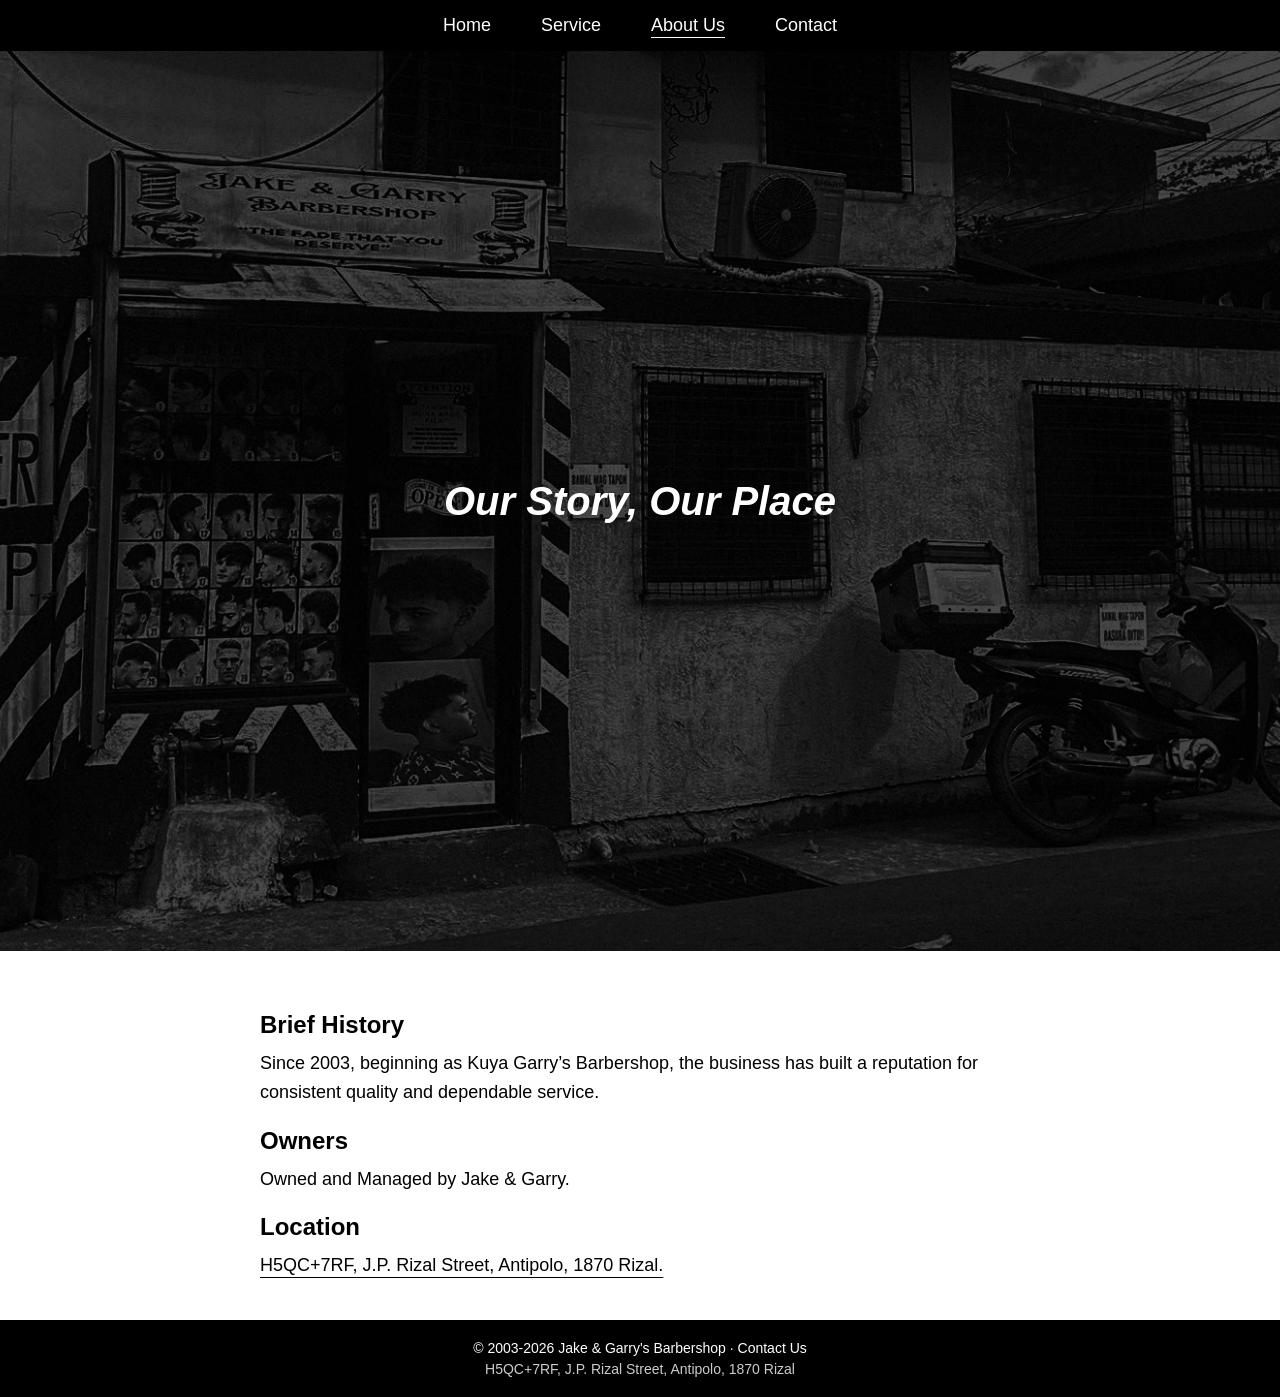
==== about.html @ 4647aa6d "initial commit" ====
<!DOCTYPE html>
<html lang="en">

<head>
    <meta charset="UTF-8">
    <meta name="viewport" content="width=device-width, initial-scale=1.0">
    <title>Jake & Garry's Barbershop - About Us</title>

    <link rel="stylesheet" href="global_css.css">
</head>

<body>

    <div class="navbar">
        <a href="index.html">Home</a>
        <a href="service.html">Service</a>
        <a href="about.html" class="active-page">About Us</a>
        <a href="contact.html">Contact</a>
    </div>

    <div class="about-hero">
        <h1>Our Story, Our Place</h1>
    </div>

    <div class="about-content">

        <h2>Brief History</h2>
        <p>
            Since 2003, beginning as Kuya Garry’s Barbershop, the business has built a reputation for consistent quality and dependable service.
        </p>

        <h2>Owners</h2>
        <p>
            Owned and Managed by Jake & Garry.
        </p>

        <h2>Location</h2>
        <p>
            <a href="https://www.google.com/maps/place/KUYA+GARRY'S+BARBERSHOP/@14.5881879,121.169457,17z/data=!3m1!4b1!4m6!3m5!1s0x3397bf535bb8e7dd:0x66876cd2f6c0681e!8m2!3d14.5881827!4d121.1720319!16s%2Fg%2F11t_sh545w?entry=ttu&g_ep=EgoyMDI2MDQxNC4wIKXMDSoASAFQAw%3D%3D"
               target="_blank">
                H5QC+7RF, J.P. Rizal Street, Antipolo, 1870 Rizal.
            </a>
        </p>

    </div>

    <footer class="site-footer">
        <p>
            © 2003-2026 Jake & Garry's Barbershop ·
            <a href="contact.html">Contact Us</a>

            <span class="footer-address">
                H5QC+7RF, J.P. Rizal Street, Antipolo, 1870 Rizal
            </span>
        </p>
    </footer>

</body>

</html>
---- global_css.css ----
* {
    margin: 0;
    padding: 0;
    box-sizing: border-box;
    font-family: Arial, Helvetica, sans-serif;
}

.navbar {
    display: flex;
    justify-content: center;
    flex-wrap: wrap;
    gap: clamp(15px, 5vw, 50px);
    padding: 15px 20px;
    background: black;
}

.navbar a {
    color: white;
    font-size: clamp(14px, 2vw, 18px);
    text-decoration: none;
}

.navbar a:hover {
    color: #ccc;
}

.navbar a.active-page {
    text-decoration: underline;
    text-underline-offset: 6px;
}

.site-footer {
    display: flex;
    justify-content: center;
    align-items: center;
    text-align: center;
    padding: 20px;
    background: black;
    color: white;
    font-size: clamp(12px, 2vw, 14px);
}

.site-footer a {
    color: white;
    text-decoration: none;
}

.site-footer a:hover {
    color: #ccc;
}

.footer-address {
    color: #ccc;
    display: block;
    margin-top: 5px;
}

.home-hero,
.service-hero,
.about-hero,
.contact-hero {
    position: relative;
    min-height: 100vh;
    padding: 20px;
    display: flex;
    flex-direction: column;
    justify-content: center;
    align-items: center;
    text-align: center;
    background-size: cover;
    background-position: center;
    background-repeat: no-repeat;
}

.home-hero::before,
.service-hero::before,
.about-hero::before,
.contact-hero::before {
    content: "";
    position: absolute;
    inset: 0;
    background: rgba(0, 0, 0, 0.70);
}

.home-hero h1,
.service-hero h1,
.about-hero h1,
.contact-hero h1 {
    position: relative;
    z-index: 1;
    color: white;
    font-style: italic;
    font-size: clamp(24px, 5vw, 40px);
    max-width: 90%;
}

.home-hero {
    background-image: url(Images/Home-Background.jpg);
}

.home-hero a {
    position: relative;
    z-index: 1;
    margin-top: 15px;
    padding: 10px 16px;
    font-size: clamp(14px, 2vw, 16px);
    background: black;
    color: white;
    text-decoration: none;
    border-radius: 5px;
}

.home-hero a:hover {
    color: #ccc;
}

.service-hero {
    background-image: url(Images/Service-Background.jpg);
}

.service-hero p {
    position: relative;
    z-index: 1;
    color: white;
    margin-top: 15px;
    padding: 10px 16px;
}

.service-content {
    padding: 40px 20px;
    max-width: 800px;
    margin: 0 auto;
}

.service-content h2 {
    margin-top: 20px;
    font-size: clamp(18px, 3vw, 24px);
}

.service-content p {
    display: flex;
    justify-content: space-between;
    margin-top: 10px;
    font-size: clamp(14px, 2.5vw, 18px);
    line-height: 1.6;
}

.price,
.note {
    font-weight: bold;
}

.photo-grid {
    display: grid;
    grid-template-columns: repeat(3, 1fr);
    gap: 15px;
    max-width: 800px;
    margin: 0 auto;
    padding: 20px;
}

.photo-grid img {
    width: 100%;
    aspect-ratio: 2 / 3;
    object-fit: cover;
}

.about-hero {
    background-image: url(Images/About-Background.jpg);
}

.about-content {
    padding: 40px 20px;
    max-width: 800px;
    margin: 0 auto;
}

.about-content h2 {
    margin-top: 20px;
    font-size: clamp(18px, 3vw, 24px);
}

.about-content p {
    margin-top: 10px;
    font-size: clamp(14px, 2.5vw, 18px);
    line-height: 1.6;
}

.about-content a {
    text-decoration: underline;
    text-underline-offset: 6px;
    color: black;
}

.about-content a:hover {
    color: #ccc;
}

.contact-hero {
    background-image: url(Images/Contact-Background.jpg);
}

.contact-content {
    padding: 40px 20px;
    max-width: 800px;
    margin: 0 auto;
}

.contact-content h2 {
    margin-top: 20px;
    font-size: clamp(18px, 3vw, 24px);
}

.contact-content p {
    margin-top: 10px;
    font-size: clamp(14px, 2.5vw, 18px);
    line-height: 1.6;
}
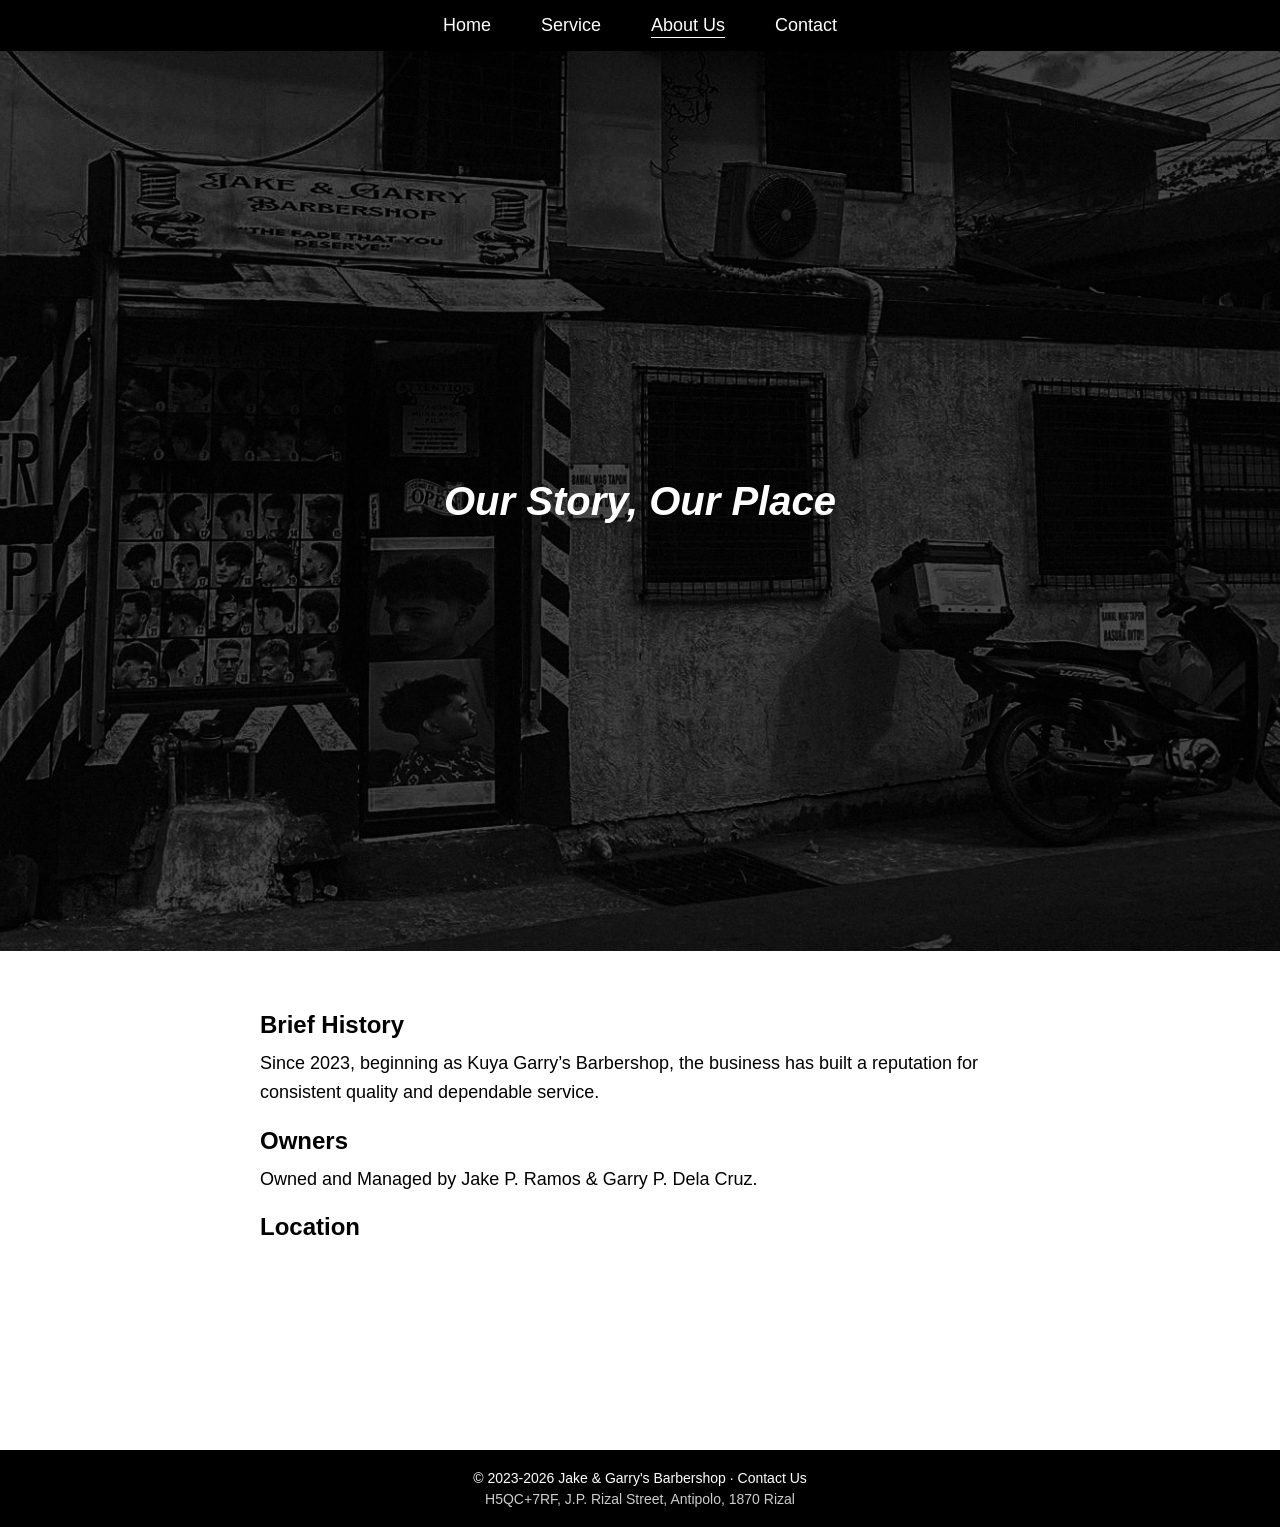
==== commit 5199109c: "initial commit" ====
--- a/about.html
+++ b/about.html
@@ -26,27 +26,24 @@
 
         <h2>Brief History</h2>
         <p>
-            Since 2003, beginning as Kuya Garry’s Barbershop, the business has built a reputation for consistent quality and dependable service.
+            Since 2023, beginning as Kuya Garry’s Barbershop, the business has built a reputation for consistent quality and dependable service.
         </p>
 
         <h2>Owners</h2>
         <p>
-            Owned and Managed by Jake & Garry.
+            Owned and Managed by Jake P. Ramos & Garry P. Dela Cruz.
         </p>
 
         <h2>Location</h2>
         <p>
-            <a href="https://www.google.com/maps/place/KUYA+GARRY'S+BARBERSHOP/@14.5881879,121.169457,17z/data=!3m1!4b1!4m6!3m5!1s0x3397bf535bb8e7dd:0x66876cd2f6c0681e!8m2!3d14.5881827!4d121.1720319!16s%2Fg%2F11t_sh545w?entry=ttu&g_ep=EgoyMDI2MDQxNC4wIKXMDSoASAFQAw%3D%3D"
-               target="_blank">
-                H5QC+7RF, J.P. Rizal Street, Antipolo, 1870 Rizal.
-            </a>
+            <iframe src="https://www.google.com/maps/embed?pb=!1m18!1m12!1m3!1d3861.191123709952!2d121.1720319!3d14.588182699999999!2m3!1f0!2f0!3f0!3m2!1i1024!2i768!4f13.1!3m3!1m2!1s0x3397bf535bb8e7dd%3A0x66876cd2f6c0681e!2sKUYA%20GARRY&#39;S%20BARBERSHOP!5e0!3m2!1sen!2sph!4v1778988953367!5m2!1sen!2sph" style="border:0;" allowfullscreen="" loading="lazy" referrerpolicy="no-referrer-when-downgrade"></iframe>
         </p>
 
     </div>
 
     <footer class="site-footer">
         <p>
-            © 2003-2026 Jake & Garry's Barbershop ·
+            © 2023-2026 Jake & Garry's Barbershop ·
             <a href="contact.html">Contact Us</a>
 
             <span class="footer-address">
@@ -57,4 +54,4 @@
 
 </body>
 
-</html>+</html>
--- a/global_css.css
+++ b/global_css.css
@@ -12,6 +12,11 @@
     gap: clamp(15px, 5vw, 50px);
     padding: 15px 20px;
     background: black;
+
+    position: -webkit-sticky;
+    position: sticky;
+    top: 0;
+    z-index: 1000;
 }
 
 .navbar a {
@@ -94,8 +99,25 @@
     max-width: 90%;
 }
 
+.about-content a, .contact-content a {
+    text-decoration: underline;
+    text-underline-offset: 6px;
+    color: black;
+}
+
+.about-content a:hover, .contact-content a:hover {
+    color: #ccc;
+}
+
 .home-hero {
     background-image: url(Images/Home-Background.jpg);
+}
+
+.logo {
+    position: relative;
+    z-index: 1;
+    max-width: 25%;
+    height: auto;
 }
 
 .home-hero a {
@@ -186,16 +208,6 @@
     line-height: 1.6;
 }
 
-.about-content a {
-    text-decoration: underline;
-    text-underline-offset: 6px;
-    color: black;
-}
-
-.about-content a:hover {
-    color: #ccc;
-}
-
 .contact-hero {
     background-image: url(Images/Contact-Background.jpg);
 }
@@ -215,4 +227,4 @@
     margin-top: 10px;
     font-size: clamp(14px, 2.5vw, 18px);
     line-height: 1.6;
-}+}  
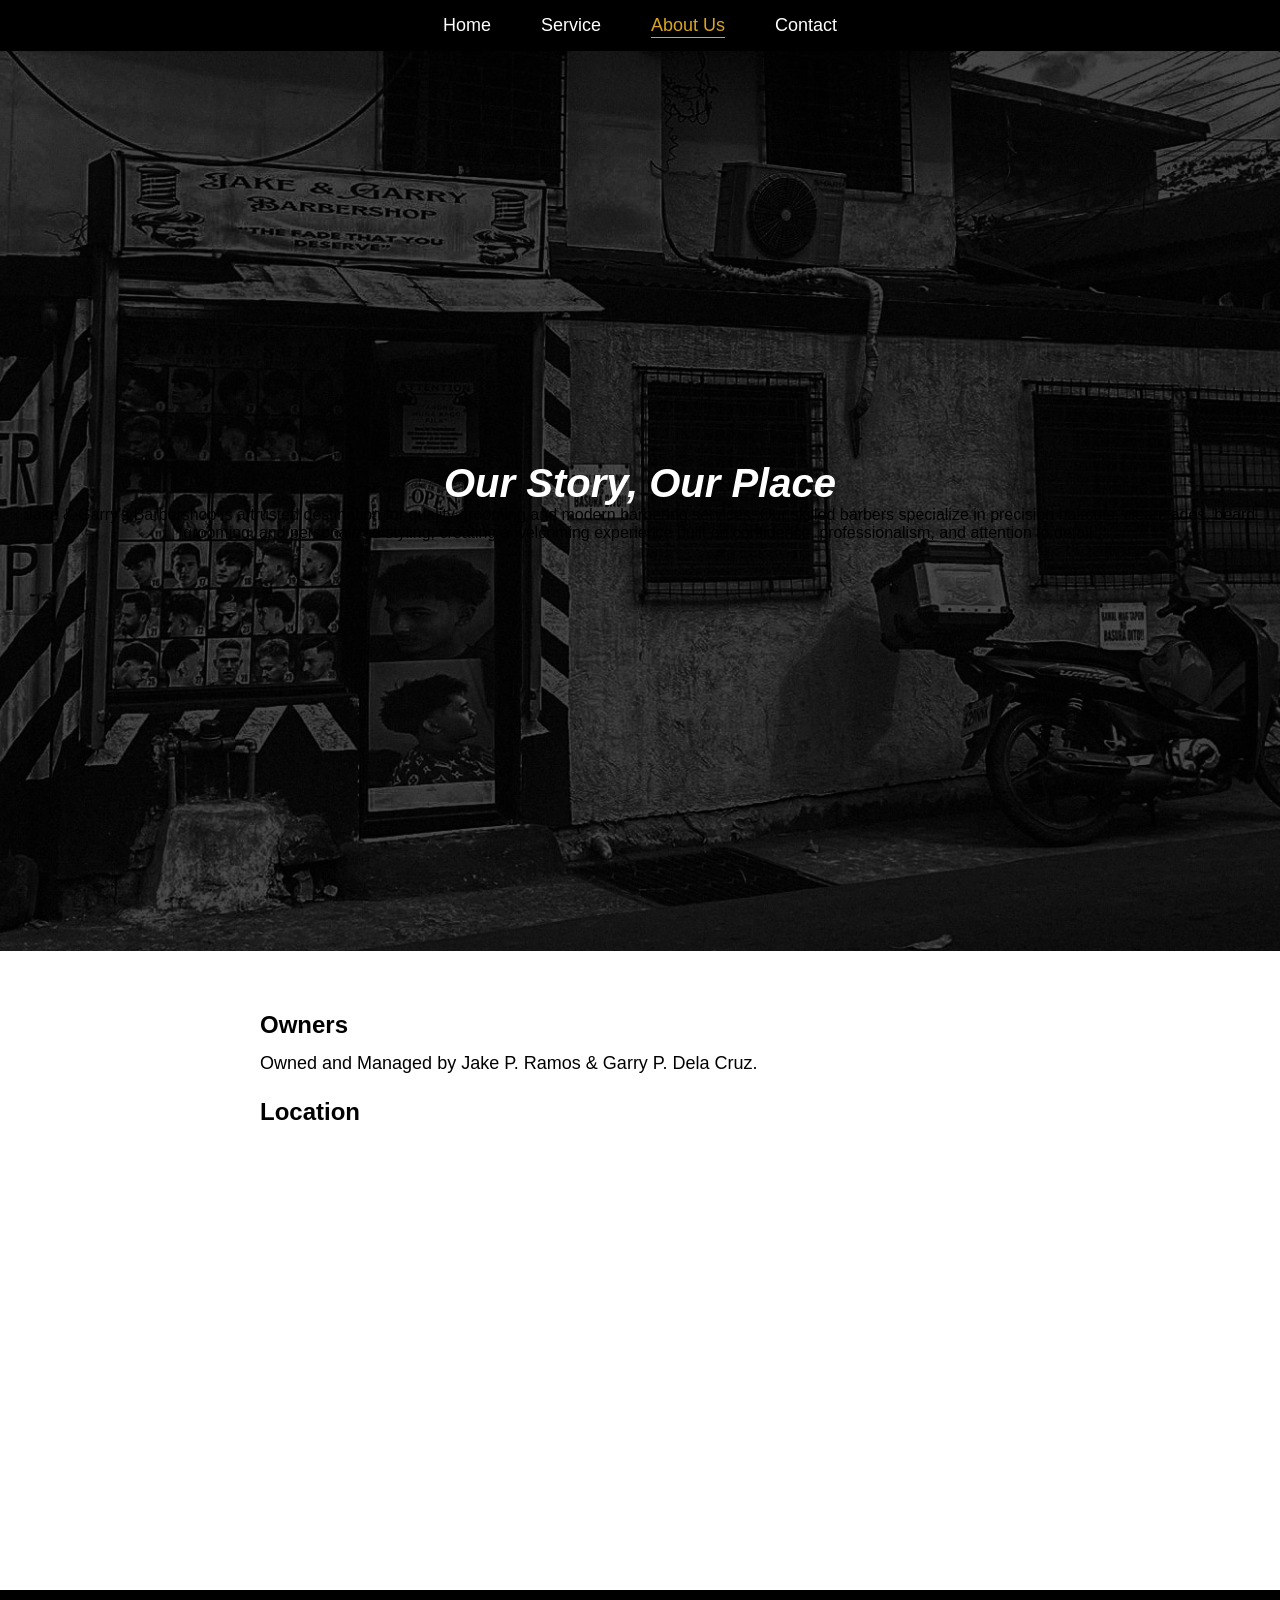
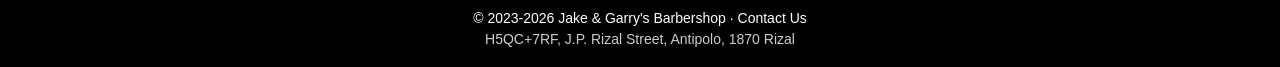
==== commit 54b6ee9b: "initial commit" ====
--- a/about.html
+++ b/about.html
@@ -20,14 +20,14 @@
 
     <div class="about-hero">
         <h1>Our Story, Our Place</h1>
+        <p>
+            Jake & Garry's Barbershop is a trusted destination for quality grooming and modern barbering services. 
+            Our skilled barbers specialize in precision haircuts, clean fades, beard grooming, and personalized styling, 
+            creating a welcoming experience built on confidence, professionalism, and attention to detail.
+        </p>
     </div>
 
     <div class="about-content">
-
-        <h2>Brief History</h2>
-        <p>
-            Since 2023, beginning as Kuya Garry’s Barbershop, the business has built a reputation for consistent quality and dependable service.
-        </p>
 
         <h2>Owners</h2>
         <p>
--- a/global_css.css
+++ b/global_css.css
@@ -26,10 +26,11 @@
 }
 
 .navbar a:hover {
-    color: #ccc;
+    color: goldenrod;
 }
 
 .navbar a.active-page {
+    color: goldenrod;
     text-decoration: underline;
     text-underline-offset: 6px;
 }
@@ -51,7 +52,7 @@
 }
 
 .site-footer a:hover {
-    color: #ccc;
+    color: goldenrod;
 }
 
 .footer-address {
@@ -99,25 +100,8 @@
     max-width: 90%;
 }
 
-.about-content a, .contact-content a {
-    text-decoration: underline;
-    text-underline-offset: 6px;
-    color: black;
-}
-
-.about-content a:hover, .contact-content a:hover {
-    color: #ccc;
-}
-
 .home-hero {
     background-image: url(Images/Home-Background.jpg);
-}
-
-.logo {
-    position: relative;
-    z-index: 1;
-    max-width: 25%;
-    height: auto;
 }
 
 .home-hero a {
@@ -126,14 +110,14 @@
     margin-top: 15px;
     padding: 10px 16px;
     font-size: clamp(14px, 2vw, 16px);
-    background: black;
+    background: goldenrod;
     color: white;
     text-decoration: none;
     border-radius: 5px;
 }
 
 .home-hero a:hover {
-    color: #ccc;
+    background-color: rgb(201, 152, 29);
 }
 
 .service-hero {
@@ -206,6 +190,12 @@
     margin-top: 10px;
     font-size: clamp(14px, 2.5vw, 18px);
     line-height: 1.6;
+}
+
+.about-content iframe{
+    width: 100%;
+    height: clamp(300px, 45vh, 450px);
+    border-radius: 8px;
 }
 
 .contact-hero {
@@ -228,3 +218,58 @@
     font-size: clamp(14px, 2.5vw, 18px);
     line-height: 1.6;
 }  
+
+.contact-form{
+    background-color: rgb(236, 236, 236);
+    border-radius: 5px;
+    padding: 20px;
+
+    width: 100%;
+    max-width: 400px;
+}
+
+input, textarea{
+    border: none;
+    border-radius: 5px;
+    padding: 15px;
+    margin-bottom: 15px;
+
+    width: 100%;
+}
+
+textarea{
+    resize: none;
+}
+
+.btn{
+    color: white;
+    background-color: goldenrod;
+    border: none;
+    border-radius: 5px;
+    font-size: 16px;
+    cursor: pointer;
+
+    width: 100%;
+    padding: 10px;
+
+}
+
+.btn:hover {
+    background-color: rgb(201, 152, 29);
+}
+
+.contact-content a {
+    text-decoration: underline;
+    text-underline-offset: 6px;
+    color: black;
+}
+
+.contact-content a:hover {
+    color: goldenrod;
+}
+
+.success{
+    font-size: 16px !important;
+    text-align: start;
+    color: goldenrod;
+}
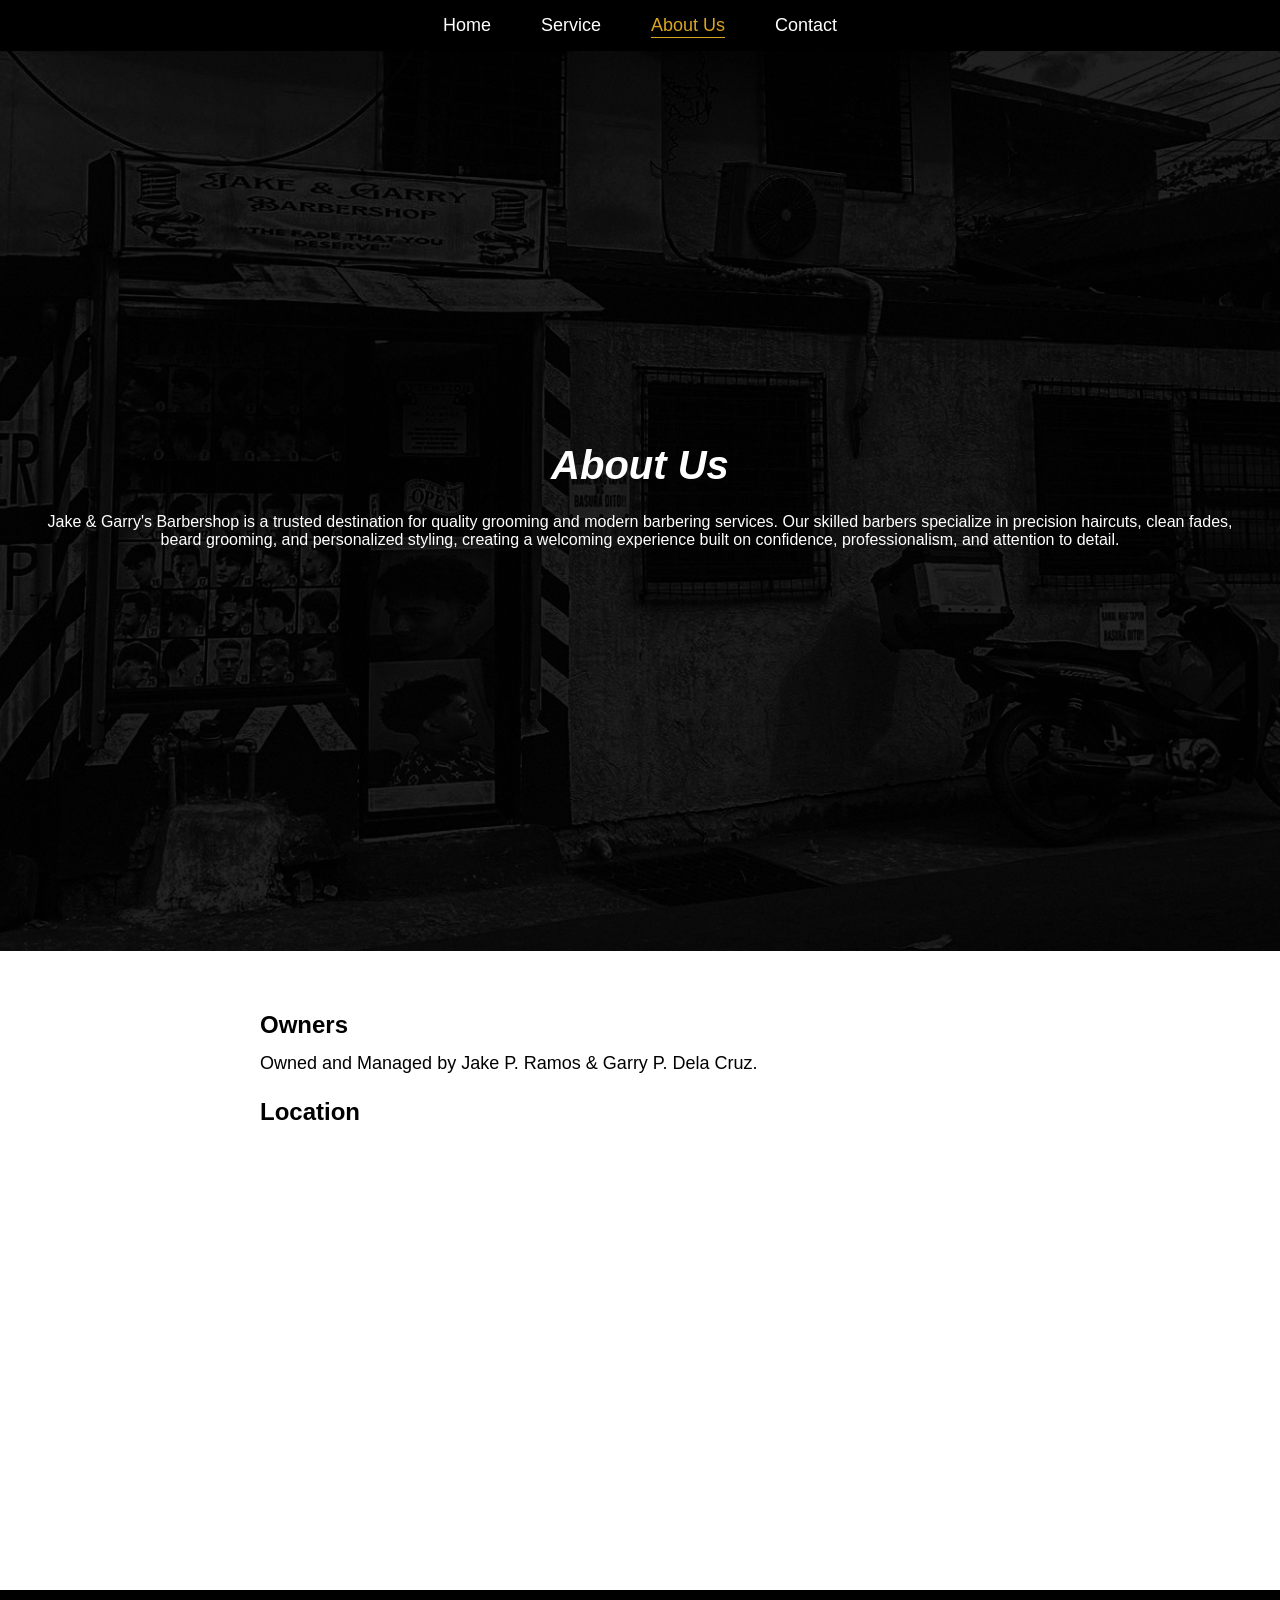
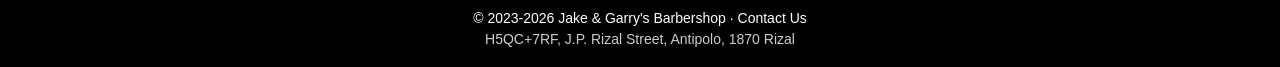
==== commit 53f724a6: "initial commit" ====
--- a/about.html
+++ b/about.html
@@ -19,7 +19,7 @@
     </div>
 
     <div class="about-hero">
-        <h1>Our Story, Our Place</h1>
+        <h1>About Us</h1>
         <p>
             Jake & Garry's Barbershop is a trusted destination for quality grooming and modern barbering services. 
             Our skilled barbers specialize in precision haircuts, clean fades, beard grooming, and personalized styling, 
--- a/global_css.css
+++ b/global_css.css
@@ -85,7 +85,7 @@
     content: "";
     position: absolute;
     inset: 0;
-    background: rgba(0, 0, 0, 0.70);
+    background: rgba(0, 0, 0, 0.86);
 }
 
 .home-hero h1,
@@ -124,7 +124,7 @@
     background-image: url(Images/Service-Background.jpg);
 }
 
-.service-hero p {
+.service-hero p, .about-hero p {
     position: relative;
     z-index: 1;
     color: white;
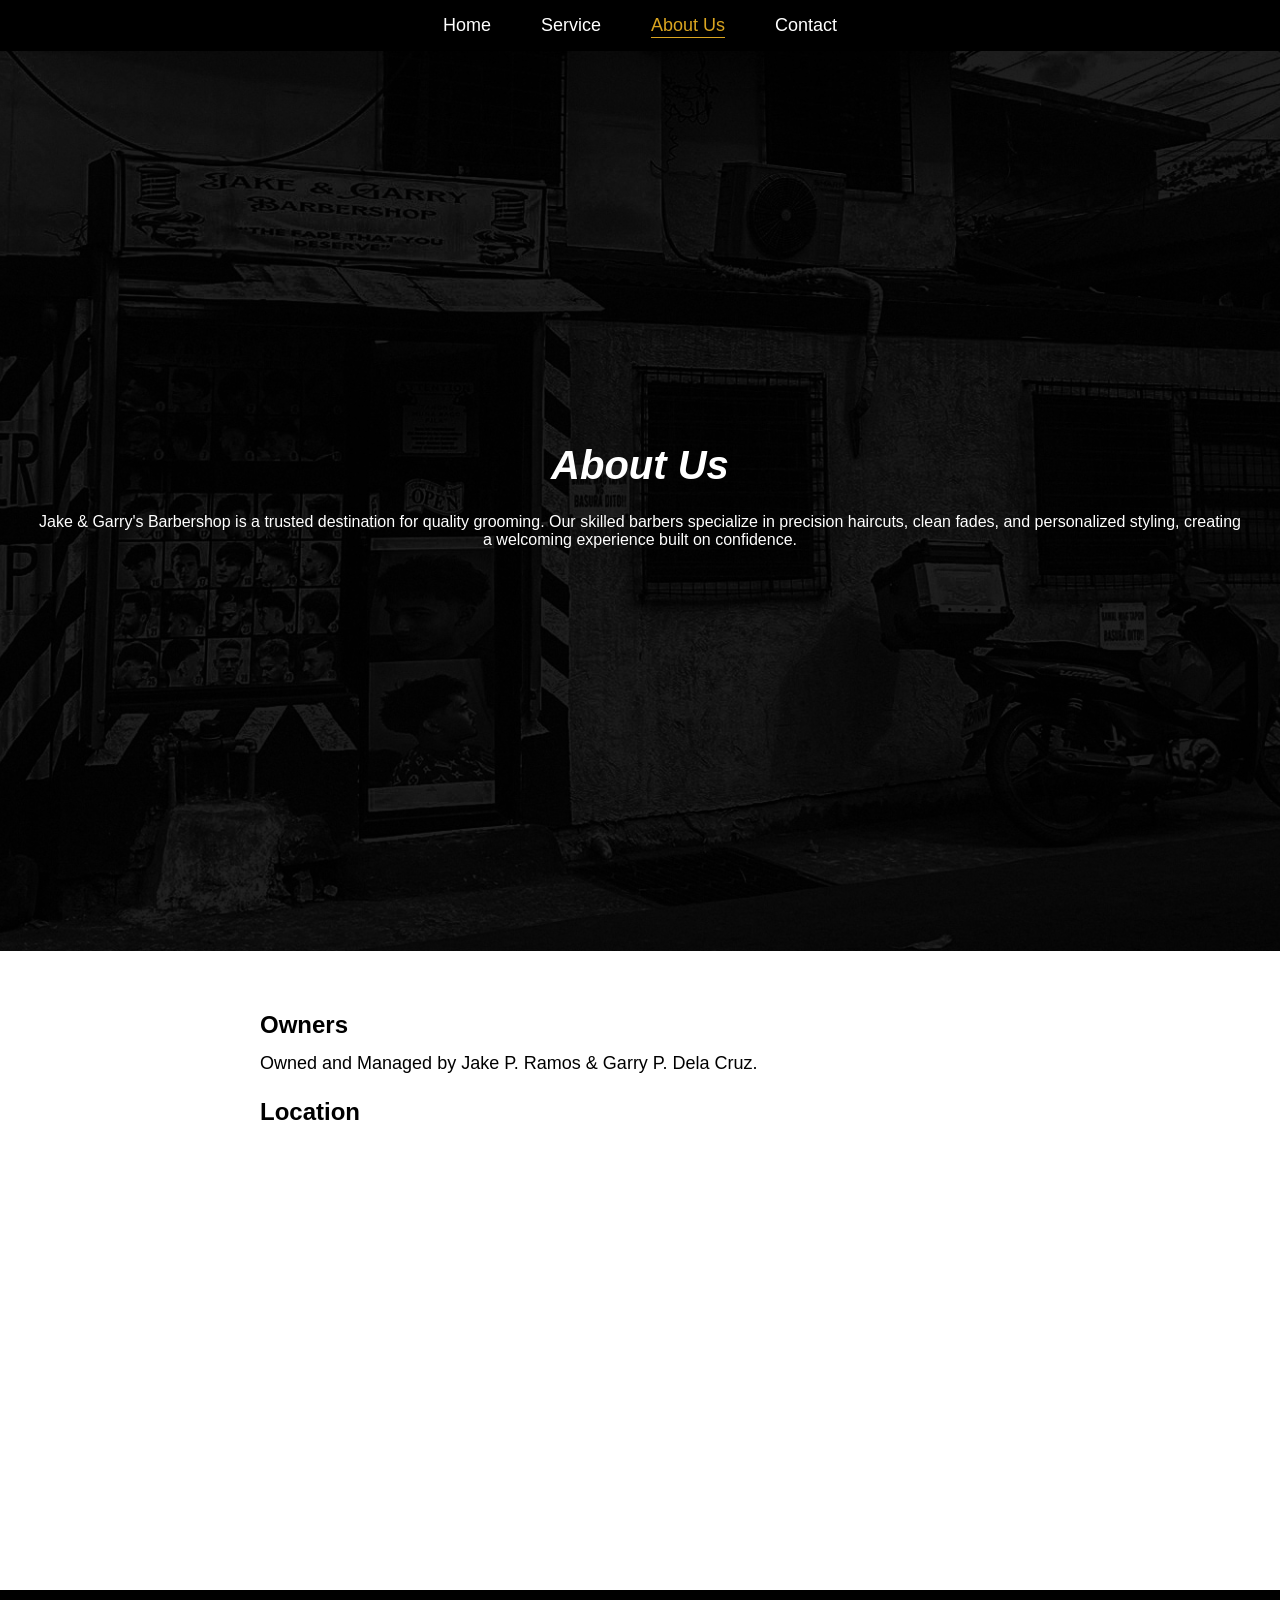
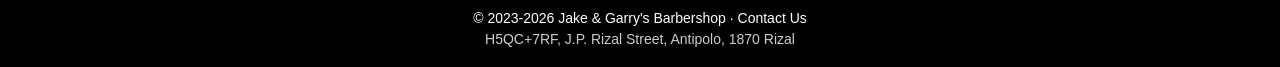
==== commit b75369fe: "initial commit" ====
--- a/about.html
+++ b/about.html
@@ -21,9 +21,9 @@
     <div class="about-hero">
         <h1>About Us</h1>
         <p>
-            Jake & Garry's Barbershop is a trusted destination for quality grooming and modern barbering services. 
-            Our skilled barbers specialize in precision haircuts, clean fades, beard grooming, and personalized styling, 
-            creating a welcoming experience built on confidence, professionalism, and attention to detail.
+            Jake & Garry's Barbershop is a trusted destination for quality grooming. 
+            Our skilled barbers specialize in precision haircuts, clean fades, and personalized styling, 
+            creating a welcoming experience built on confidence.
         </p>
     </div>
 
--- a/global_css.css
+++ b/global_css.css
@@ -85,7 +85,7 @@
     content: "";
     position: absolute;
     inset: 0;
-    background: rgba(0, 0, 0, 0.86);
+    background: rgba(0, 0, 0, 0.87);
 }
 
 .home-hero h1,
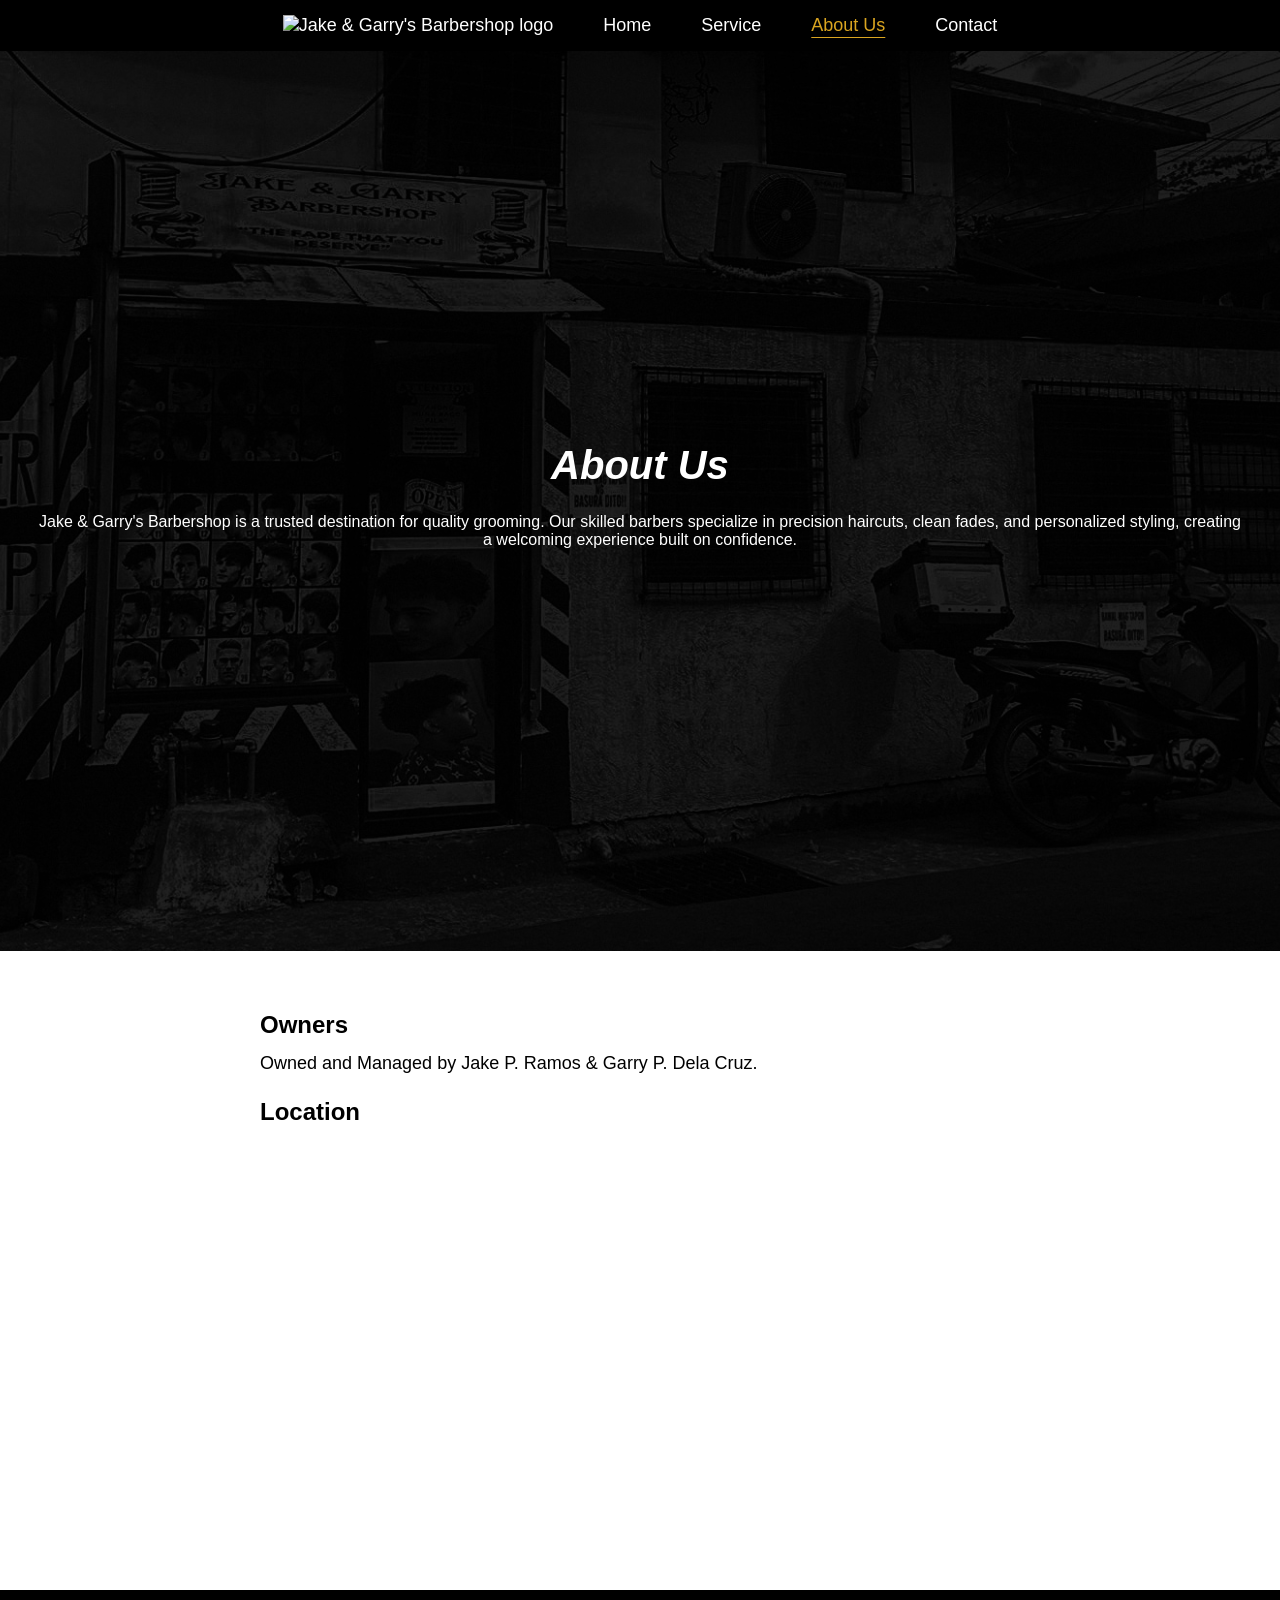
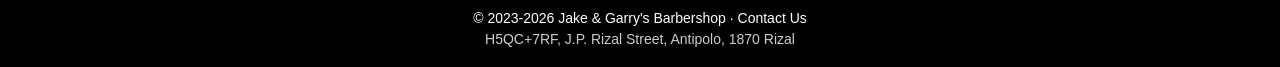
==== commit 3fa9f86f: "initial commit" ====
--- a/about.html
+++ b/about.html
@@ -12,6 +12,9 @@
 <body>
 
     <div class="navbar">
+        <a href="index.html" class="navbar-logo-link">
+            <img src="images/LogoNav.png" alt="Jake & Garry's Barbershop logo" class="navbar-logo">
+        </a>
         <a href="index.html">Home</a>
         <a href="service.html">Service</a>
         <a href="about.html" class="active-page">About Us</a>
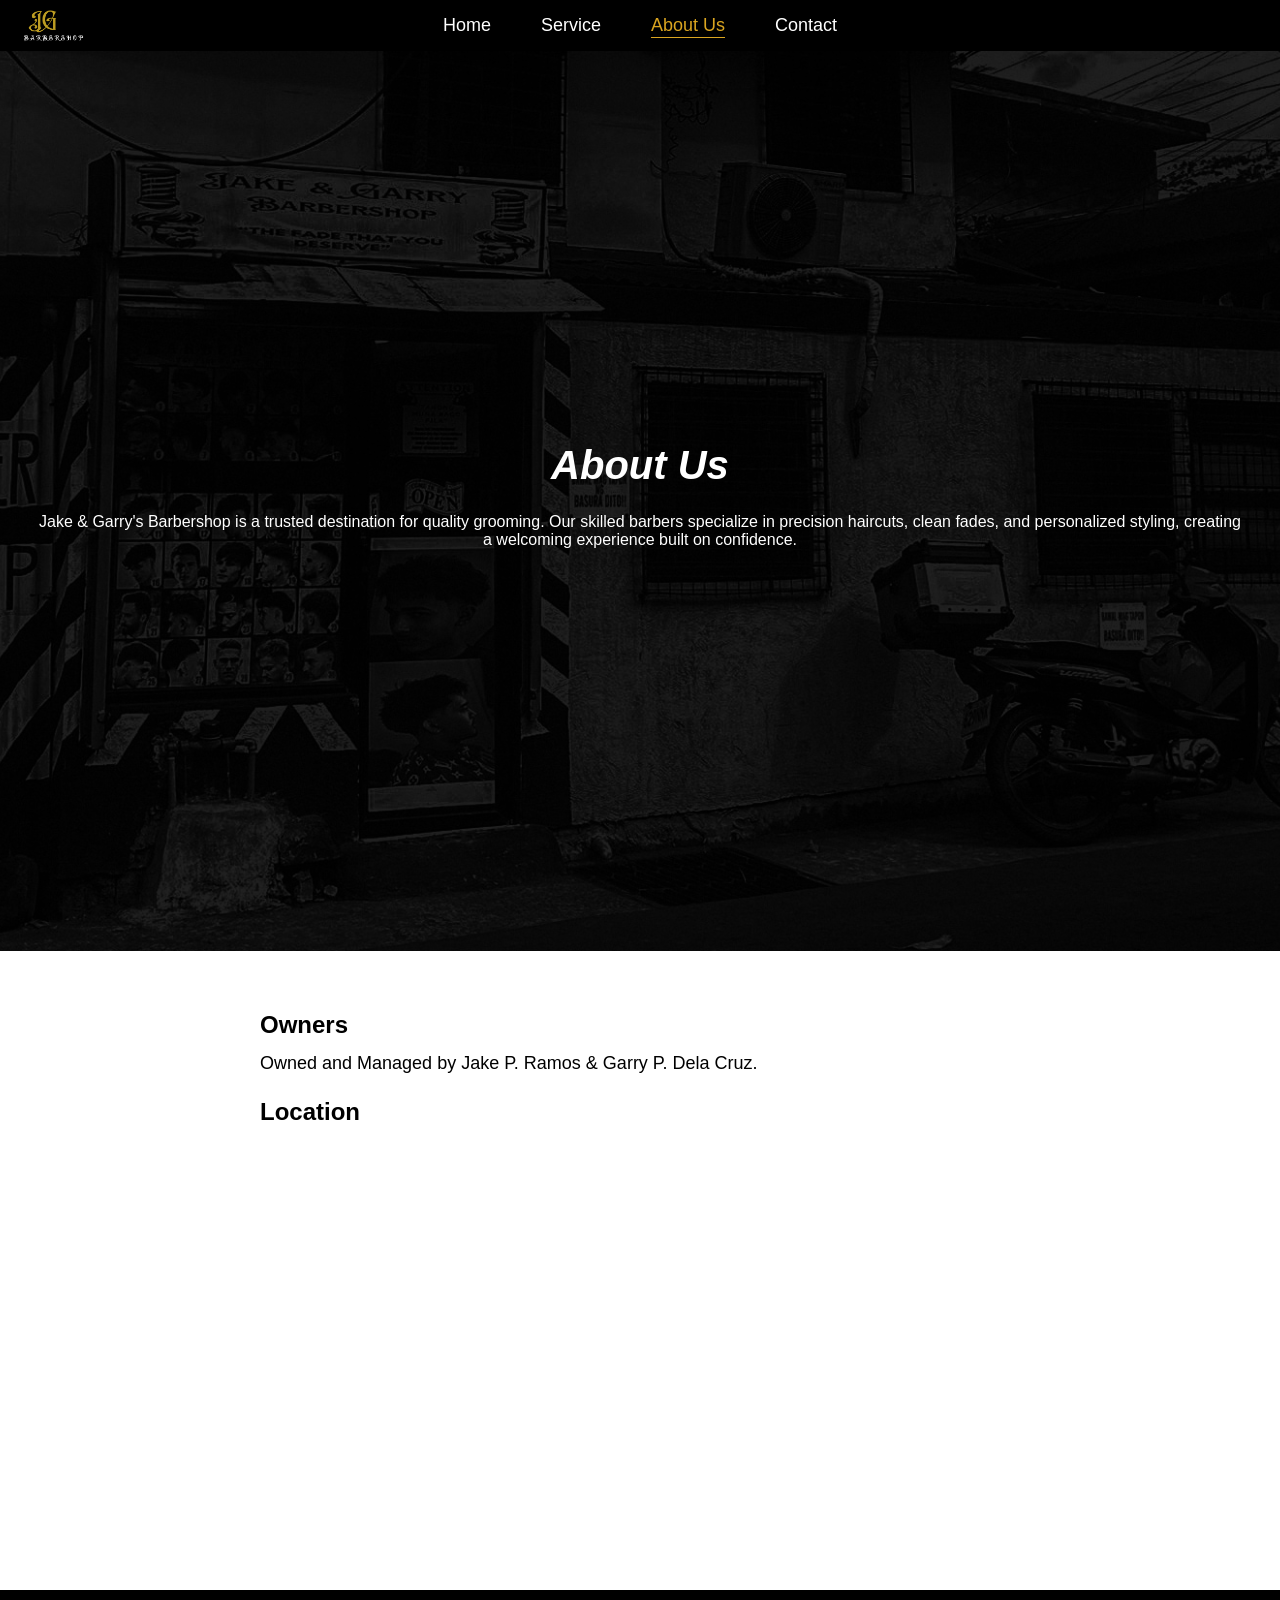
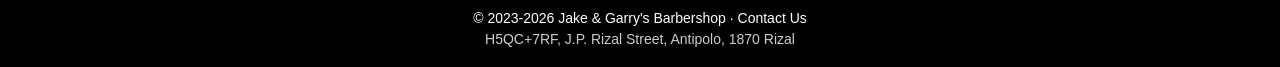
==== commit c90104f9: "initial commit" ====
--- a/about.html
+++ b/about.html
@@ -13,7 +13,7 @@
 
     <div class="navbar">
         <a href="index.html" class="navbar-logo-link">
-            <img src="images/LogoNav.png" alt="Jake & Garry's Barbershop logo" class="navbar-logo">
+            <img src="Images/LogoNav.png" alt="Jake & Garry's Barbershop logo" class="navbar-logo">
         </a>
         <a href="index.html">Home</a>
         <a href="service.html">Service</a>
--- a/global_css.css
+++ b/global_css.css
@@ -34,6 +34,20 @@
     text-decoration: underline;
     text-underline-offset: 6px;
 }
+
+.navbar-logo-link {
+    position: absolute;
+    left: 20px;
+    top: 50%;
+    transform: translateY(-50%);
+}
+
+.navbar-logo {
+    max-height: 50px;
+    width: auto;
+    display: block;
+}
+
 
 .site-footer {
     display: flex;
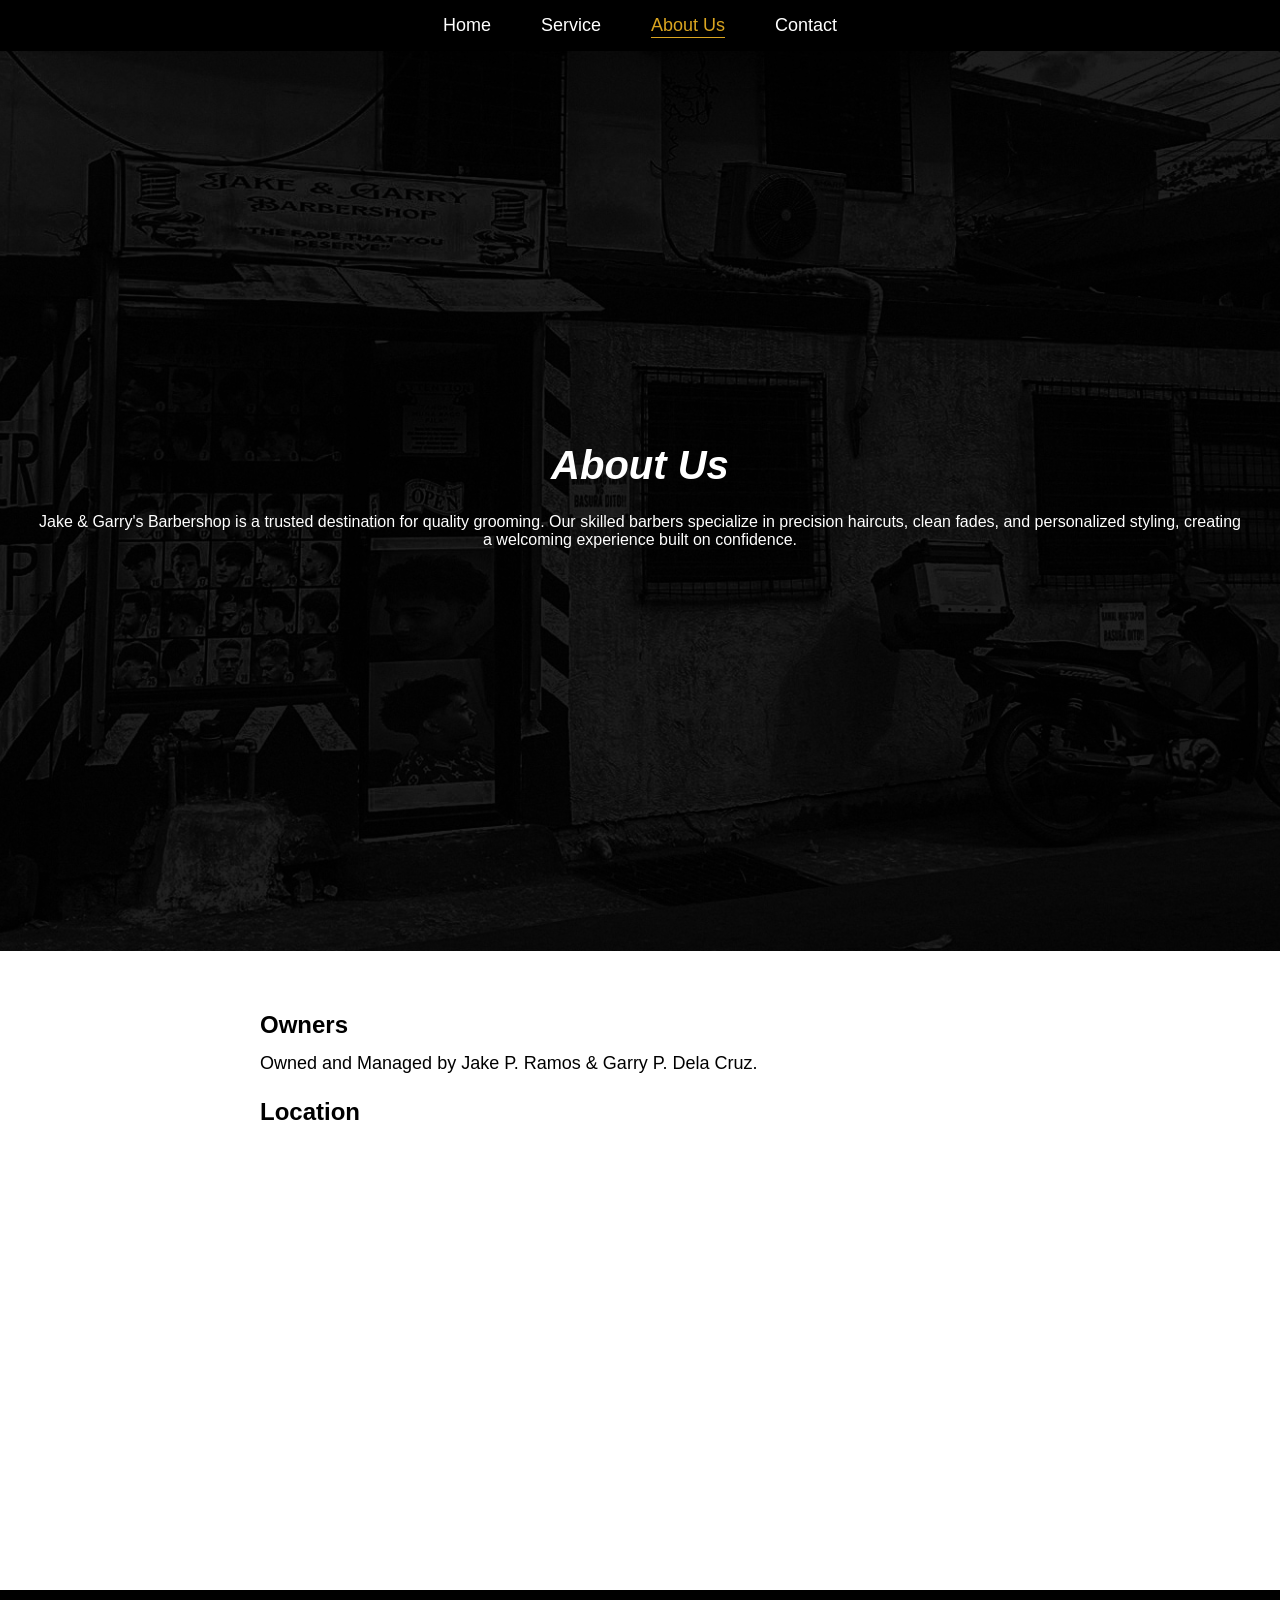
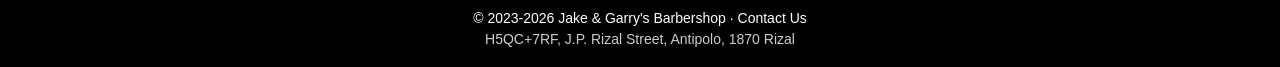
==== commit 6d1d45bd: "initial commit" ====
--- a/about.html
+++ b/about.html
@@ -12,9 +12,6 @@
 <body>
 
     <div class="navbar">
-        <a href="index.html" class="navbar-logo-link">
-            <img src="Images/LogoNav.png" alt="Jake & Garry's Barbershop logo" class="navbar-logo">
-        </a>
         <a href="index.html">Home</a>
         <a href="service.html">Service</a>
         <a href="about.html" class="active-page">About Us</a>
--- a/global_css.css
+++ b/global_css.css
@@ -33,19 +33,6 @@
     color: goldenrod;
     text-decoration: underline;
     text-underline-offset: 6px;
-}
-
-.navbar-logo-link {
-    position: absolute;
-    left: 20px;
-    top: 50%;
-    transform: translateY(-50%);
-}
-
-.navbar-logo {
-    max-height: 50px;
-    width: auto;
-    display: block;
 }
 
 
